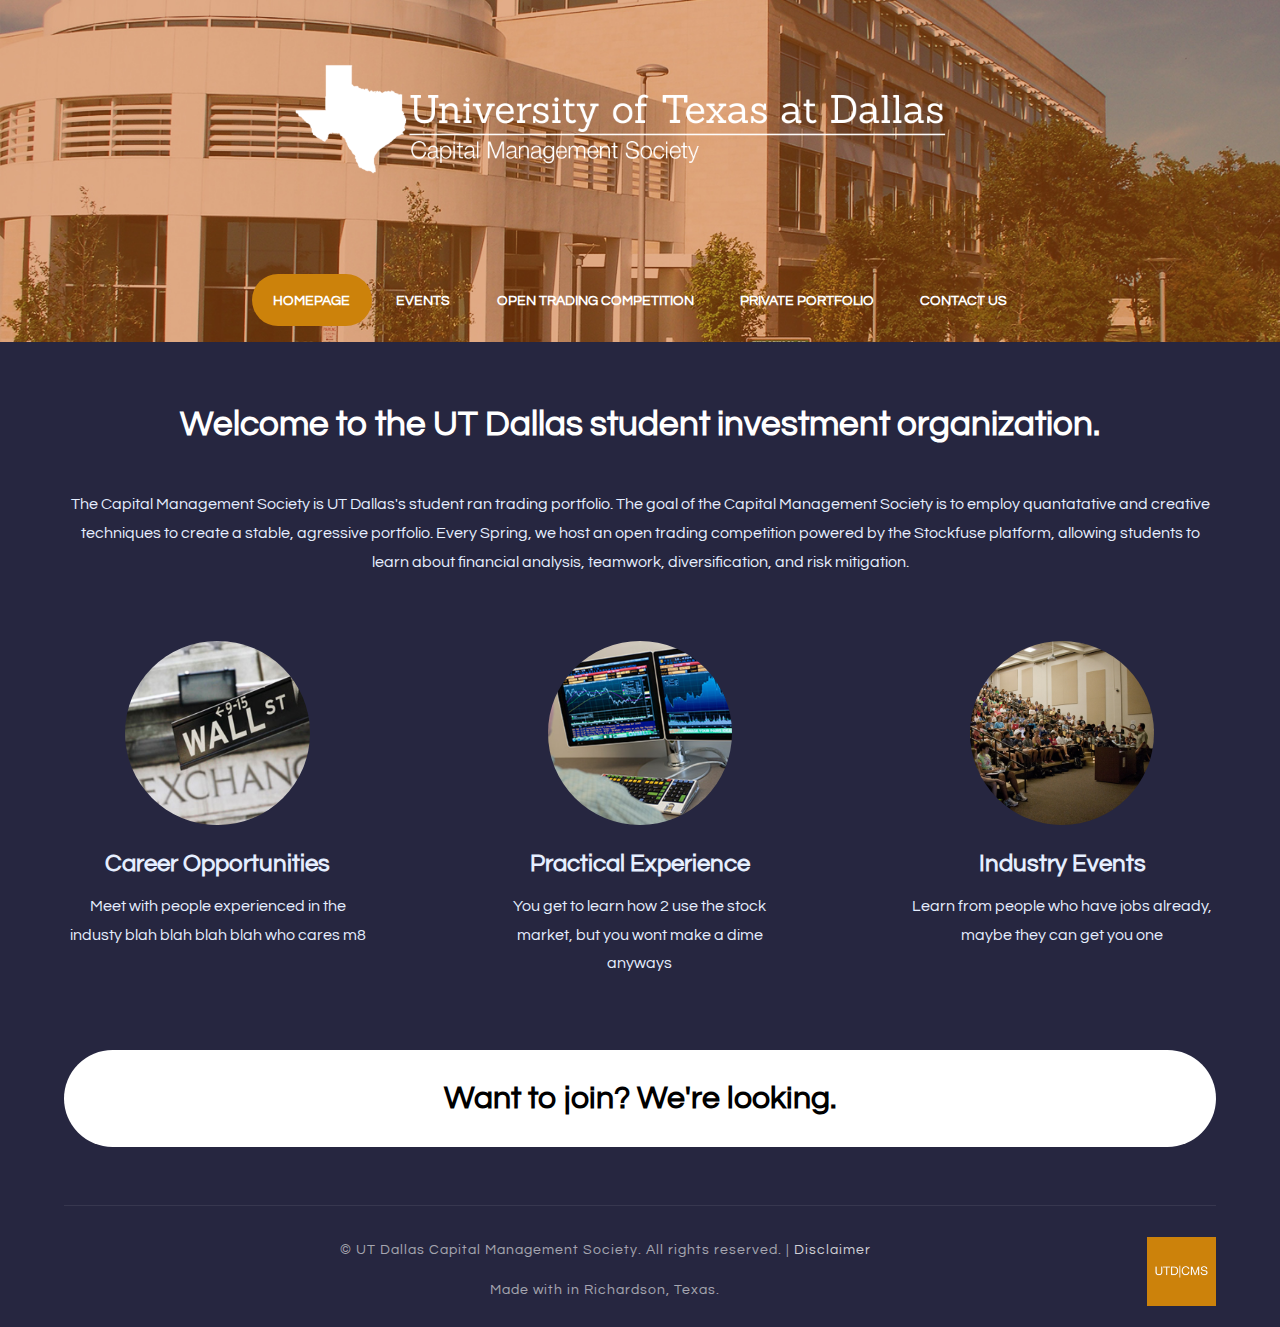
==== index.html @ d85b0320 "Add files via upload" ====
<!DOCTYPE html PUBLIC "-//W3C//DTD XHTML 1.0 Strict//EN" "http://www.w3.org/TR/xhtml1/DTD/xhtml1-strict.dtd">
<html xmlns="http://www.w3.org/1999/xhtml">
<head>

<title>UT Dallas Capital Management Society</title>

<link rel="icon" type="image/png"
     href="images/favico.png" />

<meta http-equiv="Content-Type" content="text/html; charset=utf-8" />
<title></title>
<meta name="keywords" content="" />
<meta name="description" content="" />
<link href="http://fonts.googleapis.com/css?family=Source+Sans+Pro:200,300,400,600,700,900|Quicksand:400,700|Questrial" rel="stylesheet" />
<link href="default.css" rel="stylesheet" type="text/css" media="all" />
<link href="fonts.css" rel="stylesheet" type="text/css" media="all" />
<meta name="viewport" content="width=device-width, initial-scale=1, maximum-scale=1, user-scalable=no">
<link href="https://afeld.github.io/emoji-css/emoji.css" rel="stylesheet">


</head>
<body>


<div id="header-wrapper">
	<div id="header" class="container">
		<div id="logo">
			<h1><a href="#"><img src="images/capital.png" width="100%" height="auto"></a></h1>
			<div id="menu">
				<ul>
					<li class="active"><a href="index.html" accesskey="1" title="">Homepage</a></li>
					<li><a href="events.html" accesskey="2" title="">Events</a></li>
					<li><a href="opentrade.html" accesskey="3" title="">Open Trading Competition</a></li>
					<li><a href="privateportfolio.html"" accesskey="4" title="">Private Portfolio</a></li>
					<li><a href="contact.html" accesskey="5" title="">Contact Us</a></li>
				</ul>
			</div>
		</div>
	</div>
</div>

<div id="page-wrapper">
	<div id="welcome" class="container">
		<div class="title">
			<h2>Welcome to the UT Dallas student investment organization.</h2>
		</div>
		<p>The Capital Management Society is UT Dallas's student ran trading portfolio. The goal of the Capital Management Society is to employ quantatative and creative techniques to create a stable, agressive portfolio. Every Spring, we host an open trading competition powered by the Stockfuse platform, allowing students to learn about financial analysis, teamwork, diversification, and risk mitigation.</p>

<hr style="height:20pt; visibility:hidden;" />

		<div class="section group">
			<div class="col span_1_of_3">
				<p><img class="img-circle" src="images/ws.jpg"></p>
				<p><h2>Career Opportunities</h2></p>
				<p>Meet with people experienced in the industy blah blah blah blah who cares m8</p>
		</div>
			<div class="col span_1_of_3">
				<p><img class="img-circle" src="images/wow.png"></p>
				<p><h2>Practical Experience</h2><p>
				<p>You get to learn how 2 use the stock market, but you wont make a dime anyways</p>
		</div>
		<div class="col span_1_of_3">
				<p><img class="img-circle" src="images/industry.png"></p>
				<p><h2>Industry Events</h2></p>
				<p>Learn from people who have jobs already, maybe they can get you one</p>
		</div>
</div>


<hr style="height:20pt; visibility:hidden;" />
<a href="#" style="text-decoration:none;">
<div class="white">
<br>
<p><h1>Want to join? We're looking.</h1></p>
<br>
</div>
</a>
<hr style="height:30pt; visibility:hidden;" />

<div id="copyright" class="container">
  <br>
  <p><div class="footerimg"><img src="images/capmanage.png" width="6%"; align="right"; height="auto";></div></p>
	<p>&copy; UT Dallas Capital Management Society. All rights reserved. | <a href="disclaimer.html">Disclaimer</a></p>
  <p>Made with <i class="em em-heart"></i> in Richardson, Texas.</p>
</div>
</div>
</body>
</html>
---- default.css ----
html, body
	{
		height: 100%;
	}

	::selection {
  background: #cc820b; /* WebKit/Blink Browsers */
}
::-moz-selection {
  background: #cc820b; /* Gecko Browsers */
}

	body
	{
		margin: 0px;
		padding: 0px;
		background: #262640;
		font-family: 'Questrial', sans-serif;
		font-size: 12pt;
		color: #E5EEFF;
	}

	h1, h2, h3
	{
		margin: 0;
		padding: 0;
	}

	.img-circle {
	    border-radius: 100%;
			width:60%;
			max-width:500px;
	}

	p, ol, ul
	{
		margin-top: 0;
	}

	ol, ul
	{
		padding: 0;
		list-style: none;
	}

	p
	{
		line-height: 180%;
	}

	strong
	{
	}

	a
	{
		color: #16A085;
	}

	a:hover
	{
		text-decoration: none;
	}


	.container
	{
		width: 100vw;
	}

/*********************************************************************************/
/* Image Style                                                                   */
/*********************************************************************************/

	.image
	{
		display: inline-block;
		border: 1px solid rgba(0,0,0,.1);
	}

	.image img
	{
		display: block;
		width: 100%;
	}

	.image-full
	{
		display: block;
		width: 100%;
		margin: 0 0 3em 0;
	}

	.image-left
	{
		float: left;
		margin: 0 2em 2em 0;
	}

	.image-centered
	{
		display: block;
		margin: 0 0 2em 0;
	}

	.image-centered img
	{
		margin: 0 auto;
		width: auto;
	}


/*********************************************************************************/
/* Social Icon Styles                                                            */
/*********************************************************************************/

	ul.contact
	{
		margin: 0;
		padding: 2em 0em 0em 0em;
		list-style: none;
	}

	ul.contact li
	{
		display: inline-block;
		padding: 0em 0.10em;
		font-size: 1em;
	}

	ul.contact li span
	{
		display: none;
		margin: 0;
		padding: 0;
	}

	ul.contact li a
	{
		color: #FFF;
	}

	ul.contact li a:before
	{
		display: inline-block;
		background: #3E5A99;
		width: 40px;
		height: 40px;
		line-height: 40px;
		text-align: center;
		color: rgba(255,255,255,.5);
	}


/*********************************************************************************/
/* Button Style                                                                  */
/*********************************************************************************/

	.button
	{
		display: inline-block;
		margin-top: 2em;
		padding: 0.8em 2em;
		background: #3E5A99;
		line-height: 1.8em;
		letter-spacing: 1px;
		text-decoration: none;
		font-size: 1em;
		color: #FFF;
	}

	.button:before
	{
		display: inline-block;
		background: #8DCB89;
		margin-right: 1em;
		width: 40px;
		height: 40px;
		line-height: 40px;
		border-radius: 20px;
		text-align: center;
		color: #3E5A99;
	}

	.button-small
	{
	}

/*********************************************************************************/
/* Heading Titles                                                                */
/*********************************************************************************/

	.title
	{
		margin-bottom: 3em;
	}

	.title h2
	{
		font-size: 2.2em;
		color: #FFF;
	}

	.title .byline
	{
		font-size: 1.1em;
		color: rgba(255,255,255,.5);
	}

/*********************************************************************************/
/* Header                                                                        */
/*********************************************************************************/

	#header-wrapper
	{
		overflow: hidden;
		background-image: url(./images/banner.jpg);
		background-size: cover
	}

	#header
	{
		text-align: center;
	}

/*********************************************************************************/
/* Logo                                                                          */
/*********************************************************************************/

	#logo
	{
	}

	#logo h1
	{
		display: inline-block;
		margin-bottom: 0.10em;
		padding: 0.10em 0.9em;
		font-size: 3.5em;
		width: 80%;
		max-width: 700px;
	}

	#logo a
	{
		text-decoration: none;
		color: #FFF;
	}

	#logo span
	{
		padding-right: 0.5em;
		text-transform: uppercase;
		font-size: 0.90em;
		color: rgba(255,255,255,1);
	}

	#logo span a
	{
		color: rgba(255,255,255,0.8);
	}



/*********************************************************************************/
/* Menu                                                                          */
/*********************************************************************************/

	#menu
	{
	}

	#menu ul
	{
		display: inline-block;
		padding: 0em 0em;
		text-align: center;
	}

	#menu li
	{
		display: inline-block;
	}

	#menu li a, #menu li span
	{
		display: inline-block;
		padding: 1.3em 1.5em;
		text-decoration: none;
		font-size: 0.90em;
		font-weight: 600;
		border-radius: 150px;
		text-transform: uppercase;
		outline: 0;
		color: #FFF;
	}

	#menu li:hover a, #menu li.active a, #menu li.active span
	{
		background: #cc820b;
	}

	#menu .current_page_item a
	{
		color: #FFF;
	}

/*********************************************************************************/
/* Wrapper                                                                       */
/*********************************************************************************/


	.wrapper
	{
		overflow: hidden;
	}

	#wrapper1
	{
		background: #FFF;
	}

	#wrapper2
	{
		overflow: hidden;
		text-align: center;
	}
/*********************************************************************************/
/* Welcome                                                                       */
/*********************************************************************************/

	#welcome
	{
		overflow: hidden;
		width: 90vw;
		margin-right: 3vw 3vw 5vw 5vw;
		text-align: center;
	}

	#welcome strong
	{
		color: #C6C2C4;
	}

/*******

/*  SECTIONS  */
.section {
	clear: both;
	padding: 0px;
	margin: 0px;
}

/*  COLUMN SETUP  */
.col {
	display: block;
	float:left;
	margin: 1% 0 1% 10%;
}
.col:first-child { margin-left: 0; }

/*  GROUPING  */
.group:before,
.group:after { content:""; display:table; }
.group:after { clear:both;}
.group { zoom:1; /* For IE 6/7 */ }

/*  GRID OF THREE  */
.span_3_of_3 { width: 100%; }
.span_2_of_3 { width: 63.33%; }
.span_1_of_3 { width: 26.66%; }

/*  GO FULL WIDTH BELOW 480 PIXELS */
@media only screen and (max-width: 480px) {
	.col {  margin: 1% 0 1% 0%; }
	.span_3_of_3, .span_2_of_3, .span_1_of_3 { width: 100%; }
}

/*******

/*********************************************************************************/
/* Page                                                                          */
/*********************************************************************************/

	#page-wrapper
	{
		overflow: hidden;
		padding: 5vw 5vw 10px;
		text-align: center;
		box-sizing:border-box;

	}

	.customHr {
	    width: 12%;
  		margin: 0 auto;
	    font-size: 1px;
	    color: rgba(0, 0, 0, 0);
	    line-height: 4px;

	    background-color: grey;
	    margin-top: -6px;
	    margin-bottom: 10px;
	}

	.customHr2 {
	    width: 10%;
  		margin: 0 auto;
	    font-size: 1px;
	    color: rgba(0, 0, 0, 0);
	    line-height: 4px;

	    background-color: grey;
	    margin-top: -6px;
	    margin-bottom: 10px;
	}

	#message {
    position: absolute;
    z-index: 101;
    top: 0;
    left: 0;
    right: 0;
    background: #383838;
    text-align: center;
    line-height: 2.5;
    overflow: hidden;
}

@-webkit-keyframes slideDown {
    0%, 100% { -webkit-transform: translateY(-50px); }
    10%, 90% { -webkit-transform: translateY(0px); }
}
@-moz-keyframes slideDown {
    0%, 100% { -moz-transform: translateY(-50px); }
    10%, 90% { -moz-transform: translateY(0px); }
}

	#page
	{
	}

	.white {
		clear: both;
		padding: 0vw;
		margin: 0vw;
		background: #fff;
		border-radius: 150px;
		width: 100%
		display:block;
		color: black;
	}

	.white:hover {
	   background: #3e5a99;
		 color: white !important;
	}

/*********************************************************************************/
/* Content                                                                       */
/*********************************************************************************/

	#content
	{
		float: left;
		width: 100vw;
		padding-right: 100px;
		background: #fff;
		border-right: 1px solid rgba(0,0,0,.1);
	}


/*********************************************************************************/
/* Footer                                                                        */
/*********************************************************************************/

	#footer
	{
		text-align: center;
		width: 80%;
		max-width: 700px;
		margin: 0 auto;
	}

	#footer .title span
	{
		color: rgba(255,255,255,0.4);
	}


	@media screen and (max-width: 800px) {

	    .footerimg {display:none;}

	}


/*********************************************************************************/
/* Copyright                                                                     */
/*********************************************************************************/

	#copyright
	{
		overflow: hidden;
		width: 90vw;
		margin-right: 3vw;
		border-top: 1px solid rgba(255,255,255,0.08);
		text-align: center;
	}

	#copyright p
	{
		letter-spacing: 1px;
		font-size: 0.90em;
		color: rgba(255,255,255,0.6);
	}

	#copyright a
	{
		text-decoration: none;
		color: rgba(255,255,255,0.8);
	}
---- fonts.css ----
@charset 'UTF-8';

@font-face
{
	font-family: 'FontAwesome';
	src: url('fonts/fontawesome-webfont.eot?v=3.0.1');
	src: url('fonts/fontawesome-webfont.eot?#iefix&v=3.0.1') format('embedded-opentype'),
	     url('fonts/fontawesome-webfont.woff?v=3.0.1') format('woff'),
	     url('fonts/fontawesome-webfont.ttf?v=3.0.1') format('truetype'),
	     url('fonts/fontawesome-webfont.svg#FontAwesome') format('svg');
	font-weight: normal;
	font-style: normal;
}

@font-face
{
	font-family: 'Font-Awesome-Social';
	src: url('fonts/fontawesome-social-webfont.eot');
	src: url('fonts/fontawesome-social-webfont.eot?#iefix') format('embedded-opentype'),
	     url('fonts/fontawesome-social-webfont.woff') format('woff'),
		 url('fonts/fontawesome-social-webfont.ttf') format('truetype'),
		 url('fonts/fontawesome-social-webfont.svg#Font-Awesome-More') format('svg');
	font-weight: normal;
	font-style: normal;
}

/*********************************************************************************/
/* Icons                                                                         */
/*********************************************************************************/

	/*
		Powered by:
		
		Font Awesome (http://fortawesome.github.com/Font-Awesome/)
		Font Awesome More (http://gregoryloucas.github.com/Font-Awesome-More/)
	*/

	.icon
	{
		text-decoration: none;
	}

		.icon:before
		{
			font-size: 1.25em;
			text-decoration: none;
			font-family: FontAwesome;
			font-weight: normal;
			font-style: normal;
			-webkit-text-rendering: optimizeLegibility;
			-moz-text-rendering: optimizeLegibility;
			-ms-text-rendering: optimizeLegibility;
			-o-text-rendering: optimizeLegibility;
			text-rendering: optimizeLegibility;
			-webkit-font-smoothing: antialiased;
			-moz-font-smoothing: antialiased;
			-ms-font-smoothing: antialiased;
			-o-font-smoothing: antialiased;
			font-smoothing: antialiased;
			-webkit-font-feature-settings: "liga" 1, "dlig" 1;
			-moz-font-feature-settings: "liga=1, dlig=1";
			-ms-font-feature-settings: "liga" 1, "dlig" 1;
			-o-font-feature-settings: "liga" 1, "dlig" 1;
			font-feature-settings: "liga" 1, "dlig" 1;
		}

		.icon-glass:before                { content: "\f000"; }
		.icon-music:before                { content: "\f001"; }
		.icon-search:before               { content: "\f002"; }
		.icon-envelope:before             { content: "\f003"; }
		.icon-heart:before                { content: "\f004"; }
		.icon-star:before                 { content: "\f005"; }
		.icon-star-empty:before           { content: "\f006"; }
		.icon-user:before                 { content: "\f007"; }
		.icon-film:before                 { content: "\f008"; }
		.icon-th-large:before             { content: "\f009"; }
		.icon-th:before                   { content: "\f00a"; }
		.icon-th-list:before              { content: "\f00b"; }
		.icon-ok:before                   { content: "\f00c"; }
		.icon-remove:before               { content: "\f00d"; }
		.icon-zoom-in:before              { content: "\f00e"; }

		.icon-zoom-out:before             { content: "\f010"; }
		.icon-off:before                  { content: "\f011"; }
		.icon-signal:before               { content: "\f012"; }
		.icon-cog:before                  { content: "\f013"; }
		.icon-trash:before                { content: "\f014"; }
		.icon-home:before                 { content: "\f015"; }
		.icon-file:before                 { content: "\f016"; }
		.icon-time:before                 { content: "\f017"; }
		.icon-road:before                 { content: "\f018"; }
		.icon-download-alt:before         { content: "\f019"; }
		.icon-download:before             { content: "\f01a"; }
		.icon-upload:before               { content: "\f01b"; }
		.icon-inbox:before                { content: "\f01c"; }
		.icon-play-circle:before          { content: "\f01d"; }
		.icon-repeat:before               { content: "\f01e"; }

		/* \f020 doesn't work in Safari. all shifted one down */
		.icon-refresh:before              { content: "\f021"; }
		.icon-list-alt:before             { content: "\f022"; }
		.icon-lock:before                 { content: "\f023"; }
		.icon-flag:before                 { content: "\f024"; }
		.icon-headphones:before           { content: "\f025"; }
		.icon-volume-off:before           { content: "\f026"; }
		.icon-volume-down:before          { content: "\f027"; }
		.icon-volume-up:before            { content: "\f028"; }
		.icon-qrcode:before               { content: "\f029"; }
		.icon-barcode:before              { content: "\f02a"; }
		.icon-tag:before                  { content: "\f02b"; }
		.icon-tags:before                 { content: "\f02c"; }
		.icon-book:before                 { content: "\f02d"; }
		.icon-bookmark:before             { content: "\f02e"; }
		.icon-print:before                { content: "\f02f"; }

		.icon-camera:before               { content: "\f030"; }
		.icon-font:before                 { content: "\f031"; }
		.icon-bold:before                 { content: "\f032"; }
		.icon-italic:before               { content: "\f033"; }
		.icon-text-height:before          { content: "\f034"; }
		.icon-text-width:before           { content: "\f035"; }
		.icon-align-left:before           { content: "\f036"; }
		.icon-align-center:before         { content: "\f037"; }
		.icon-align-right:before          { content: "\f038"; }
		.icon-align-justify:before        { content: "\f039"; }
		.icon-list:before                 { content: "\f03a"; }
		.icon-indent-left:before          { content: "\f03b"; }
		.icon-indent-right:before         { content: "\f03c"; }
		.icon-facetime-video:before       { content: "\f03d"; }
		.icon-picture:before              { content: "\f03e"; }

		.icon-pencil:before               { content: "\f040"; }
		.icon-map-marker:before           { content: "\f041"; }
		.icon-adjust:before               { content: "\f042"; }
		.icon-tint:before                 { content: "\f043"; }
		.icon-edit:before                 { content: "\f044"; }
		.icon-share:before                { content: "\f045"; }
		.icon-check:before                { content: "\f046"; }
		.icon-move:before                 { content: "\f047"; }
		.icon-step-backward:before        { content: "\f048"; }
		.icon-fast-backward:before        { content: "\f049"; }
		.icon-backward:before             { content: "\f04a"; }
		.icon-play:before                 { content: "\f04b"; }
		.icon-pause:before                { content: "\f04c"; }
		.icon-stop:before                 { content: "\f04d"; }
		.icon-forward:before              { content: "\f04e"; }

		.icon-fast-forward:before         { content: "\f050"; }
		.icon-step-forward:before         { content: "\f051"; }
		.icon-eject:before                { content: "\f052"; }
		.icon-chevron-left:before         { content: "\f053"; }
		.icon-chevron-right:before        { content: "\f054"; }
		.icon-plus-sign:before            { content: "\f055"; }
		.icon-minus-sign:before           { content: "\f056"; }
		.icon-remove-sign:before          { content: "\f057"; }
		.icon-ok-sign:before              { content: "\f058"; }
		.icon-question-sign:before        { content: "\f059"; }
		.icon-info-sign:before            { content: "\f05a"; }
		.icon-screenshot:before           { content: "\f05b"; }
		.icon-remove-circle:before        { content: "\f05c"; }
		.icon-ok-circle:before            { content: "\f05d"; }
		.icon-ban-circle:before           { content: "\f05e"; }

		.icon-arrow-left:before           { content: "\f060"; }
		.icon-arrow-right:before          { content: "\f061"; }
		.icon-arrow-up:before             { content: "\f062"; }
		.icon-arrow-down:before           { content: "\f063"; }
		.icon-share-alt:before            { content: "\f064"; }
		.icon-resize-full:before          { content: "\f065"; }
		.icon-resize-small:before         { content: "\f066"; }
		.icon-plus:before                 { content: "\f067"; }
		.icon-minus:before                { content: "\f068"; }
		.icon-asterisk:before             { content: "\f069"; }
		.icon-exclamation-sign:before     { content: "\f06a"; }
		.icon-gift:before                 { content: "\f06b"; }
		.icon-leaf:before                 { content: "\f06c"; }
		.icon-fire:before                 { content: "\f06d"; }
		.icon-eye-open:before             { content: "\f06e"; }

		.icon-eye-close:before            { content: "\f070"; }
		.icon-warning-sign:before         { content: "\f071"; }
		.icon-plane:before                { content: "\f072"; }
		.icon-calendar:before             { content: "\f073"; }
		.icon-random:before               { content: "\f074"; }
		.icon-comment:before              { content: "\f075"; }
		.icon-magnet:before               { content: "\f076"; }
		.icon-chevron-up:before           { content: "\f077"; }
		.icon-chevron-down:before         { content: "\f078"; }
		.icon-retweet:before              { content: "\f079"; }
		.icon-shopping-cart:before        { content: "\f07a"; }
		.icon-folder-close:before         { content: "\f07b"; }
		.icon-folder-open:before          { content: "\f07c"; }
		.icon-resize-vertical:before      { content: "\f07d"; }
		.icon-resize-horizontal:before    { content: "\f07e"; }

		.icon-bar-chart:before            { content: "\f080"; }
		.icon-twitter-sign:before         { content: "\f081"; }
		.icon-facebook-sign:before        { content: "\f082"; }
		.icon-camera-retro:before         { content: "\f083"; }
		.icon-key:before                  { content: "\f084"; }
		.icon-cogs:before                 { content: "\f085"; }
		.icon-comments:before             { content: "\f086"; }
		.icon-thumbs-up:before            { content: "\f087"; }
		.icon-thumbs-down:before          { content: "\f088"; }
		.icon-star-half:before            { content: "\f089"; }
		.icon-heart-empty:before          { content: "\f08a"; }
		.icon-signout:before              { content: "\f08b"; }
		.icon-linkedin-sign:before        { content: "\f08c"; }
		.icon-pushpin:before              { content: "\f08d"; }
		.icon-external-link:before        { content: "\f08e"; }

		.icon-signin:before               { content: "\f090"; }
		.icon-trophy:before               { content: "\f091"; }
		.icon-github-sign:before          { content: "\f092"; }
		.icon-upload-alt:before           { content: "\f093"; }
		.icon-lemon:before                { content: "\f094"; }
		.icon-phone:before                { content: "\f095"; }
		.icon-check-empty:before          { content: "\f096"; }
		.icon-bookmark-empty:before       { content: "\f097"; }
		.icon-phone-sign:before           { content: "\f098"; }
		.icon-twitter:before              { content: "\f099"; }
		.icon-facebook:before             { content: "\f09a"; }
		.icon-github:before               { content: "\f09b"; }
		.icon-unlock:before               { content: "\f09c"; }
		.icon-credit-card:before          { content: "\f09d"; }
		.icon-rss:before                  { content: "\f09e"; }

		.icon-hdd:before                  { content: "\f0a0"; }
		.icon-bullhorn:before             { content: "\f0a1"; }
		.icon-bell:before                 { content: "\f0a2"; }
		.icon-certificate:before          { content: "\f0a3"; }
		.icon-hand-right:before           { content: "\f0a4"; }
		.icon-hand-left:before            { content: "\f0a5"; }
		.icon-hand-up:before              { content: "\f0a6"; }
		.icon-hand-down:before            { content: "\f0a7"; }
		.icon-circle-arrow-left:before    { content: "\f0a8"; }
		.icon-circle-arrow-right:before   { content: "\f0a9"; }
		.icon-circle-arrow-up:before      { content: "\f0aa"; }
		.icon-circle-arrow-down:before    { content: "\f0ab"; }
		.icon-globe:before                { content: "\f0ac"; }
		.icon-wrench:before               { content: "\f0ad"; }
		.icon-tasks:before                { content: "\f0ae"; }

		.icon-filter:before               { content: "\f0b0"; }
		.icon-briefcase:before            { content: "\f0b1"; }
		.icon-fullscreen:before           { content: "\f0b2"; }

		.icon-group:before                { content: "\f0c0"; }
		.icon-link:before                 { content: "\f0c1"; }
		.icon-cloud:before                { content: "\f0c2"; }
		.icon-beaker:before               { content: "\f0c3"; }
		.icon-cut:before                  { content: "\f0c4"; }
		.icon-copy:before                 { content: "\f0c5"; }
		.icon-paper-clip:before           { content: "\f0c6"; }
		.icon-save:before                 { content: "\f0c7"; }
		.icon-sign-blank:before           { content: "\f0c8"; }
		.icon-reorder:before              { content: "\f0c9"; }
		.icon-list-ul:before              { content: "\f0ca"; }
		.icon-list-ol:before              { content: "\f0cb"; }
		.icon-strikethrough:before        { content: "\f0cc"; }
		.icon-underline:before            { content: "\f0cd"; }
		.icon-table:before                { content: "\f0ce"; }

		.icon-magic:before                { content: "\f0d0"; }
		.icon-truck:before                { content: "\f0d1"; }
		.icon-pinterest:before            { content: "\f0d2"; }
		.icon-pinterest-sign:before       { content: "\f0d3"; }
		.icon-google-plus-sign:before     { content: "\f0d4"; }
		.icon-google-plus:before          { content: "\f0d5"; }
		.icon-money:before                { content: "\f0d6"; }
		.icon-caret-down:before           { content: "\f0d7"; }
		.icon-caret-up:before             { content: "\f0d8"; }
		.icon-caret-left:before           { content: "\f0d9"; }
		.icon-caret-right:before          { content: "\f0da"; }
		.icon-columns:before              { content: "\f0db"; }
		.icon-sort:before                 { content: "\f0dc"; }
		.icon-sort-down:before            { content: "\f0dd"; }
		.icon-sort-up:before              { content: "\f0de"; }

		.icon-envelope-alt:before         { content: "\f0e0"; }
		.icon-linkedin:before             { content: "\f0e1"; }
		.icon-undo:before                 { content: "\f0e2"; }
		.icon-legal:before                { content: "\f0e3"; }
		.icon-dashboard:before            { content: "\f0e4"; }
		.icon-comment-alt:before          { content: "\f0e5"; }
		.icon-comments-alt:before         { content: "\f0e6"; }
		.icon-bolt:before                 { content: "\f0e7"; }
		.icon-sitemap:before              { content: "\f0e8"; }
		.icon-umbrella:before             { content: "\f0e9"; }
		.icon-paste:before                { content: "\f0ea"; }
		.icon-lightbulb:before            { content: "\f0eb"; }
		.icon-exchange:before             { content: "\f0ec"; }
		.icon-cloud-download:before       { content: "\f0ed"; }
		.icon-cloud-upload:before         { content: "\f0ee"; }

		.icon-user-md:before              { content: "\f0f0"; }
		.icon-stethoscope:before          { content: "\f0f1"; }
		.icon-suitcase:before             { content: "\f0f2"; }
		.icon-bell-alt:before             { content: "\f0f3"; }
		.icon-coffee:before               { content: "\f0f4"; }
		.icon-food:before                 { content: "\f0f5"; }
		.icon-file-alt:before             { content: "\f0f6"; }
		.icon-building:before             { content: "\f0f7"; }
		.icon-hospital:before             { content: "\f0f8"; }
		.icon-ambulance:before            { content: "\f0f9"; }
		.icon-medkit:before               { content: "\f0fa"; }
		.icon-fighter-jet:before          { content: "\f0fb"; }
		.icon-beer:before                 { content: "\f0fc"; }
		.icon-h-sign:before               { content: "\f0fd"; }
		.icon-plus-sign-alt:before        { content: "\f0fe"; }

		.icon-double-angle-left:before    { content: "\f100"; }
		.icon-double-angle-right:before   { content: "\f101"; }
		.icon-double-angle-up:before      { content: "\f102"; }
		.icon-double-angle-down:before    { content: "\f103"; }
		.icon-angle-left:before           { content: "\f104"; }
		.icon-angle-right:before          { content: "\f105"; }
		.icon-angle-up:before             { content: "\f106"; }
		.icon-angle-down:before           { content: "\f107"; }
		.icon-desktop:before              { content: "\f108"; }
		.icon-laptop:before               { content: "\f109"; }
		.icon-tablet:before               { content: "\f10a"; }
		.icon-mobile-phone:before         { content: "\f10b"; }
		.icon-circle-blank:before         { content: "\f10c"; }
		.icon-quote-left:before           { content: "\f10d"; }
		.icon-quote-right:before          { content: "\f10e"; }

		.icon-spinner:before              { content: "\f110"; }
		.icon-circle:before               { content: "\f111"; }
		.icon-reply:before                { content: "\f112"; }
		.icon-github-alt:before           { content: "\f113"; }
		.icon-folder-close-alt:before     { content: "\f114"; }
		.icon-folder-open-alt:before      { content: "\f115"; }

		.icon-blogger-sign:before,.icon-blogger:before,.icon-delicious:before,.icon-dribbble-sign:before,.icon-dribbble:before,.icon-dropbox:before,.icon-drupal:before,.icon-evernote-sign:before,.icon-evernote:before,.icon-flickr-sign:before,.icon-flickr:before,.icon-forrst-sign:before,.icon-forrst:before,.icon-foursquare-sign:before,.icon-foursquare:before,.icon-git-fork:before,.icon-hacker-news:before,.icon-instagram:before,.icon-lastfm-sign:before,.icon-lastfm:before,.icon-paypal:before,.icon-picasa-sign:before,.icon-picasa:before,.icon-reddit:before,.icon-share-this-sign:before,.icon-share-this:before,.icon-skype:before,.icon-soundcloud:before,.icon-spotify:before,.icon-stack-overflow:before,.icon-tumblr-sign:before,.icon-tumblr:before,.icon-vimeo-sign:before,.icon-vimeo:before,.icon-wordpress-sign:before,.icon-wordpress:before,.icon-yelp-sign:before,.icon-yelp:before,.icon-youtube-sign:before,.icon-youtube:before              {font-family:'Font-Awesome-Social'; }

		.icon-dropbox:before              { content: "\f300"; }
		.icon-drupal:before               { content: "\f301"; }
		.icon-git-fork:before             { content: "\f302"; }
		.icon-instagram:before            { content: "\f303"; }
		.icon-share-this-sign:before      { content: "\f304"; }
		.icon-share-this:before           { content: "\f305"; }
		.icon-foursquare-sign:before      { content: "\f306"; }
		.icon-foursquare:before           { content: "\f307"; }
		.icon-hacker-news:before          { content: "\f308"; }
		.icon-skype:before                { content: "\f309"; }
		.icon-spotify:before              { content: "\f30a"; }
		.icon-soundcloud:before           { content: "\f30b"; }
		.icon-paypal:before               { content: "\f30c"; }
		.icon-youtube-sign:before         { content: "\f30d"; }
		.icon-youtube:before              { content: "\f30e"; }
		.icon-reddit:before               { content: "\f30f"; }
		.icon-blogger-sign:before         { content: "\f310"; }
		.icon-blogger:before              { content: "\f311"; }
		.icon-dribbble-sign:before        { content: "\f312"; }
		.icon-dribbble:before             { content: "\f313"; }
		.icon-evernote-sign:before        { content: "\f314"; }
		.icon-evernote:before             { content: "\f315"; }
		.icon-flickr-sign:before          { content: "\f316"; }
		.icon-flickr:before               { content: "\f317"; }
		.icon-forrst-sign:before          { content: "\f318"; }
		.icon-forrst:before               { content: "\f319"; }
		.icon-delicious:before            { content: "\f31a"; }
		.icon-lastfm-sign:before          { content: "\f31b"; }
		.icon-lastfm:before               { content: "\f31c"; }
		.icon-picasa-sign:before          { content: "\f31d"; }
		.icon-picasa:before               { content: "\f31e"; }
		.icon-stack-overflow:before       { content: "\f320"; }
		.icon-tumblr-sign:before          { content: "\f321"; }
		.icon-tumblr:before               { content: "\f322"; }
		.icon-vimeo-sign:before           { content: "\f323"; }
		.icon-vimeo:before                { content: "\f324"; }
		.icon-wordpress-sign:before       { content: "\f325"; }
		.icon-wordpress:before            { content: "\f326"; }
		.icon-yelp-sign:before            { content: "\f327"; }
		.icon-yelp:before                 { content: "\f328"; }
		.icon-cloud-upload:before		  { content: "\f0ee"; }
		.icon-cloud-download:before		  { content: "\f0ed"; }
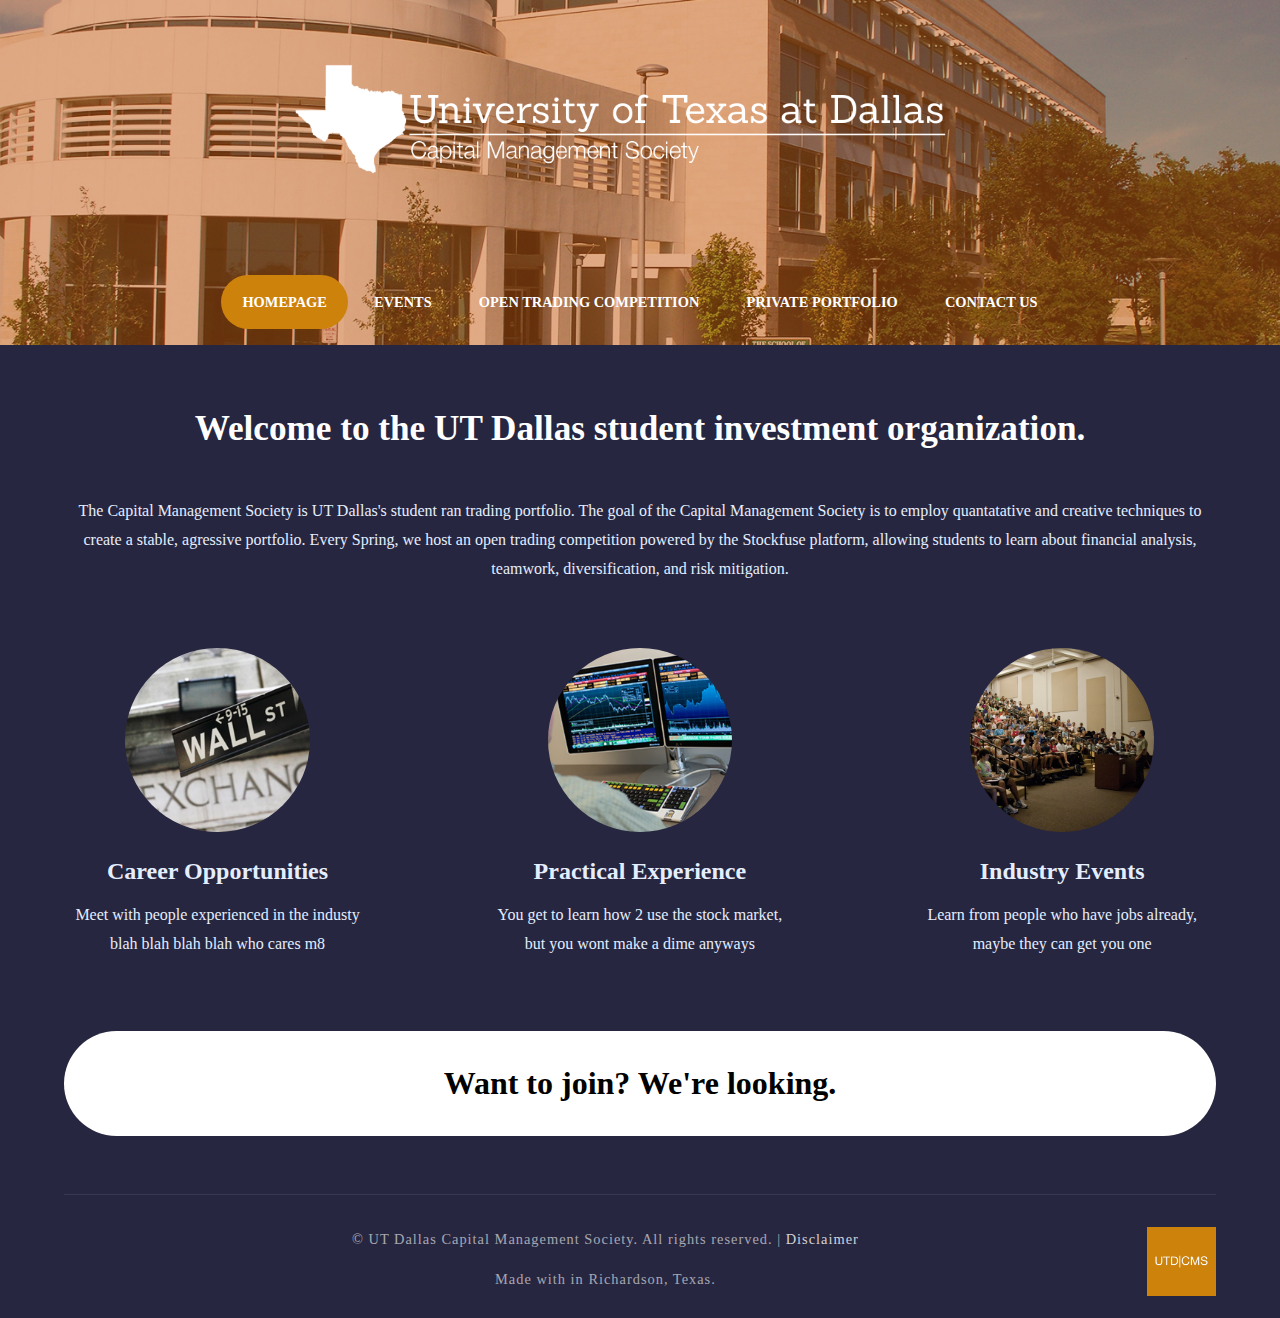
==== commit 8d0ce3d1: "Update index.html" ====
--- a/index.html
+++ b/index.html
@@ -11,9 +11,10 @@
 <title></title>
 <meta name="keywords" content="" />
 <meta name="description" content="" />
-<link href="http://fonts.googleapis.com/css?family=Source+Sans+Pro:200,300,400,600,700,900|Quicksand:400,700|Questrial" rel="stylesheet" />
+<link href="https://fonts.googleapis.com/css?family=Source+Sans+Pro:200,300,400,600,700,900|Quicksand:400,700|Questrial" rel="stylesheet" />
 <link href="default.css" rel="stylesheet" type="text/css" media="all" />
 <link href="fonts.css" rel="stylesheet" type="text/css" media="all" />
+<link href="https://fonts.googleapis.com/css?family=Montserrat" rel="stylesheet">
 <meta name="viewport" content="width=device-width, initial-scale=1, maximum-scale=1, user-scalable=no">
 <link href="https://afeld.github.io/emoji-css/emoji.css" rel="stylesheet">
 
--- a/default.css
+++ b/default.css
@@ -15,7 +15,7 @@
 		margin: 0px;
 		padding: 0px;
 		background: #262640;
-		font-family: 'Questrial', sans-serif;
+		font-family: 'Slabo 27px', serif;
 		font-size: 12pt;
 		color: #E5EEFF;
 	}
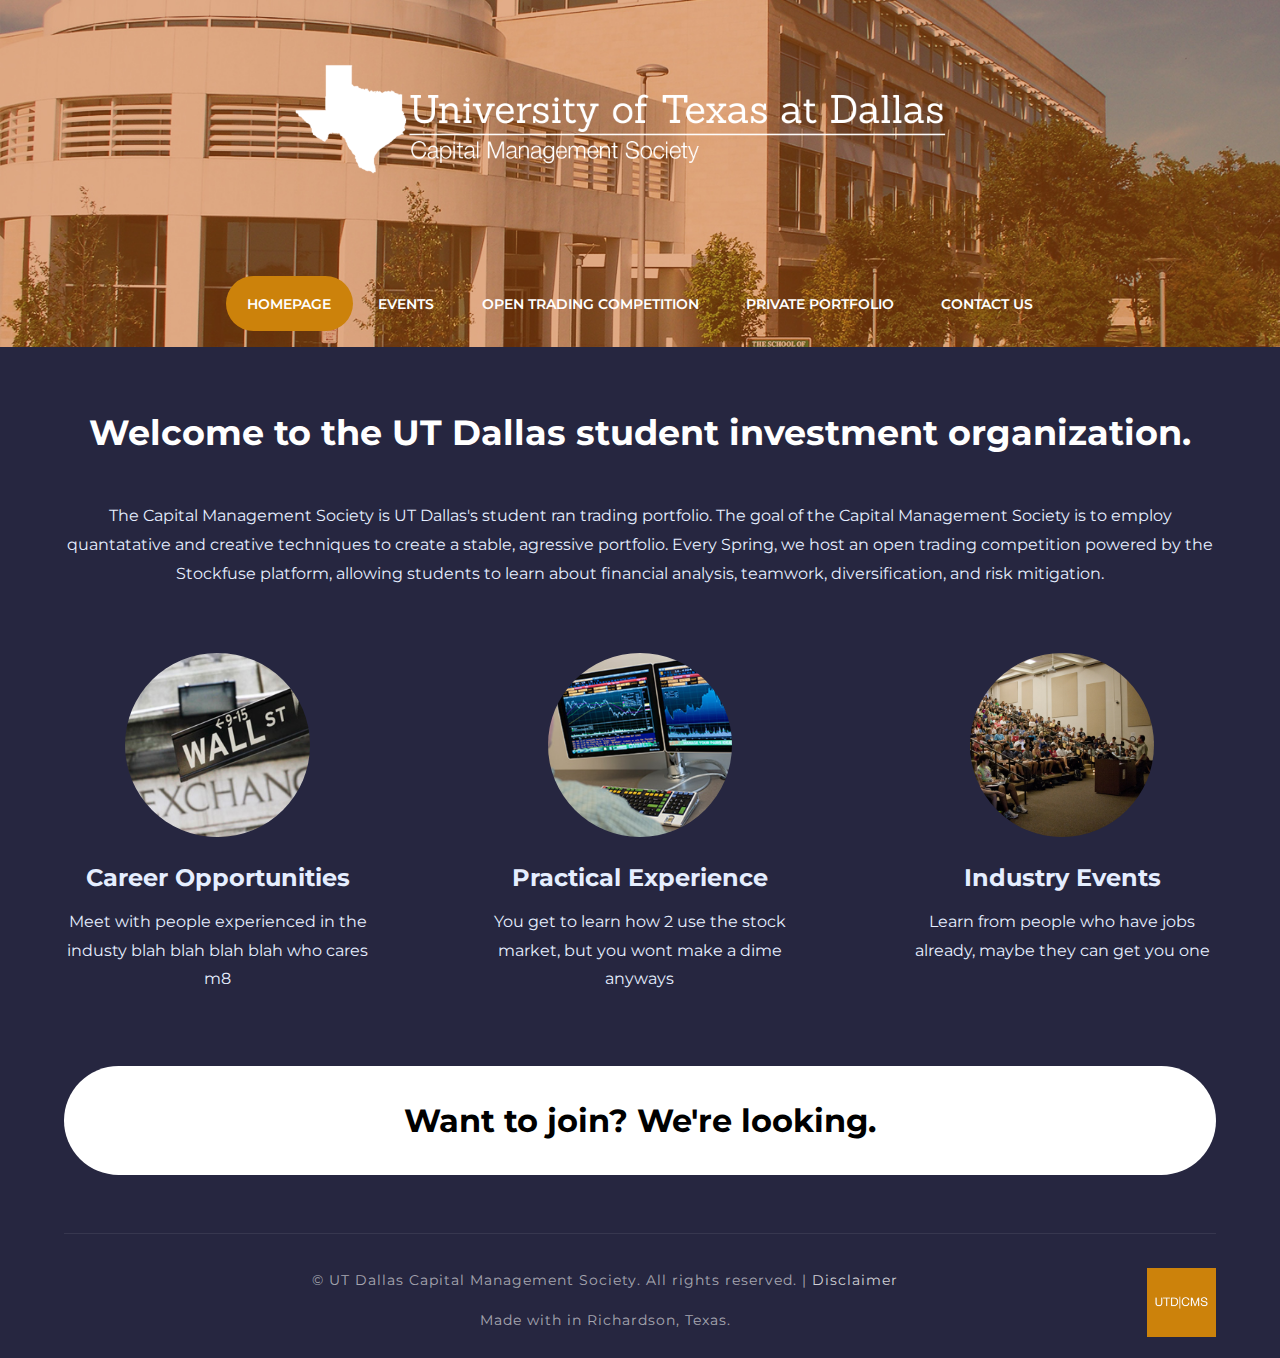
==== commit f98b6542: "Update index.html" ====
--- a/index.html
+++ b/index.html
@@ -4,8 +4,7 @@
 
 <title>UT Dallas Capital Management Society</title>
 
-<link rel="icon" type="image/png"
-     href="images/favico.png" />
+<link rel="shortcut icon" href="images/favico.png" />
 
 <meta http-equiv="Content-Type" content="text/html; charset=utf-8" />
 <title></title>
--- a/default.css
+++ b/default.css
@@ -15,7 +15,7 @@
 		margin: 0px;
 		padding: 0px;
 		background: #262640;
-		font-family: 'Slabo 27px', serif;
+		font-family: 'Montserrat', sans-serif;
 		font-size: 12pt;
 		color: #E5EEFF;
 	}
